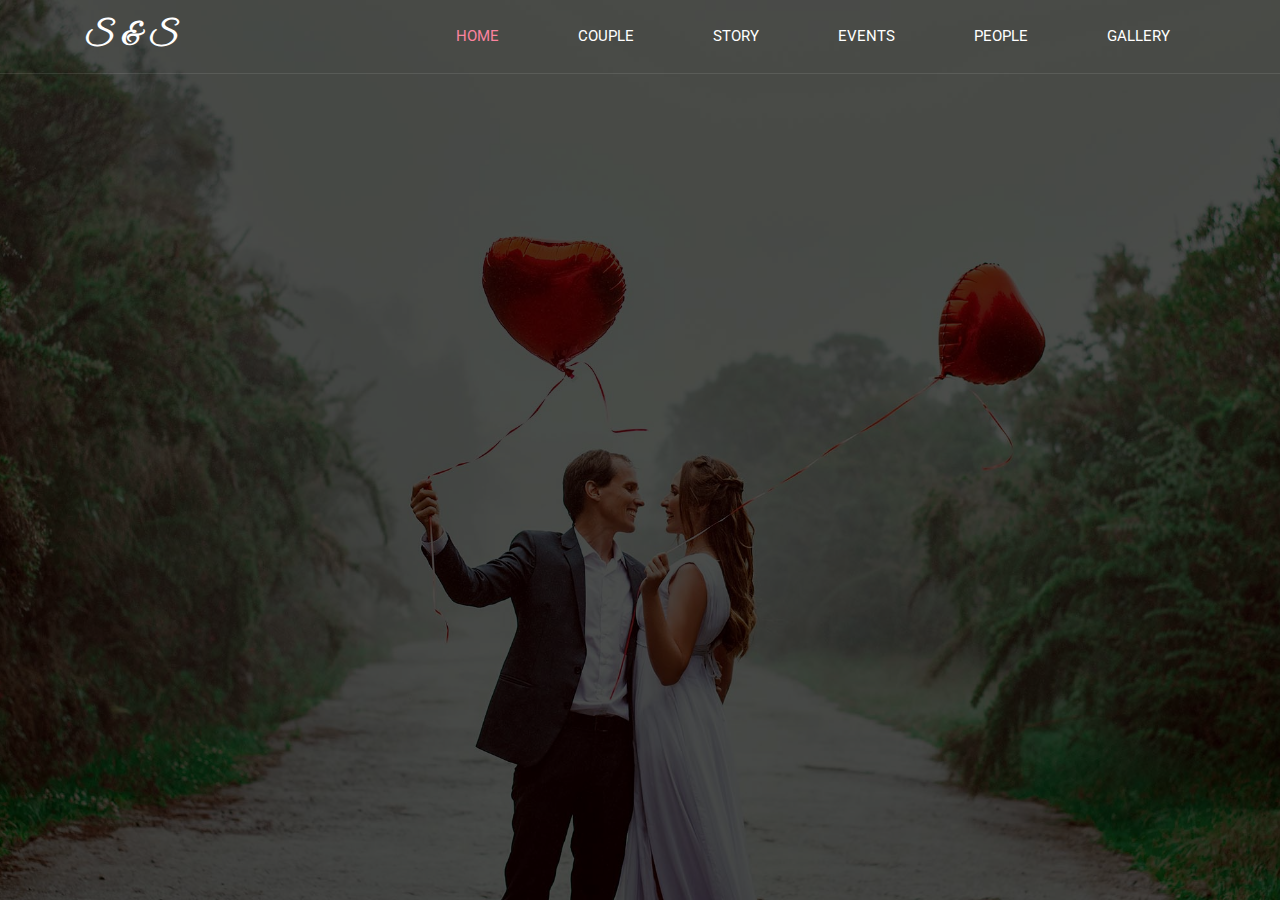
==== index.html @ 19b90238 "Start project" ====
<!DOCTYPE html>
<html lang="en">
<head>
    <meta charset="UTF-8">
    <meta name="viewport" content="width=device-width, initial-scale=1.0">
    <title>Wedding</title>
    <link rel="stylesheet" type="text/css" href="css/style.css">
    <link rel="stylesheet" type="text/css" href="css/pink.css">
</head>
<body>

    <!-- header start -->
    <header class="header">
        <div class="container">
            <div class="row align-items-center justify-content-between">
                <div class="logo">
                    <a href="index.html">S & S</a>
                </div>
                <div class="nav">
                    <ul>
                        <li><a href="#" class="active">Home</a></li>
                        <li><a href="#">Couple</a></li>
                        <li><a href="#">Story</a></li>
                        <li><a href="#">Events</a></li>
                        <li><a href="#">People</a></li>
                        <li><a href="#">Gallery</a></li>
                    </ul>
                </div>
            </div>
        </div>
    </header>
    <!-- header end -->

    <!-- home section start -->
    <section class="home-section">
        <!-- slide start -->
        <div class="slide active" style="background-image: url('img/slides/slide-1.jpg');">
            <div class="container">
                <div class="row align-items-center">
                    <div class="home-content">
                        <p>We are getting married</p>
                        <h1>Jean & Jeanne</h1>
                        <span>30 Feb 2024</span>
                    </div>
                </div>
            </div>
        </div>
        <!-- slide end -->

        <!-- slide start -->
        <div class="slide" style="background-image: url('img/slides/slide-2.jpg');">
            <div class="container">
                <div class="row align-items-center">
                    <div class="home-content">
                        <p>We are getting married</p>
                        <h1>Jean & Jeanne</h1>
                        <span>30 Feb 2024</span>
                    </div>
                </div>
            </div>
        </div>
        <!-- slide end -->
        <!-- slide start -->
        <div class="slide" style="background-image: url('img/slides/slide-3.jpg');">
            <div class="container">
                <div class="row align-items-center">
                    <div class="home-content">
                        <p>We are getting married</p>
                        <h1>Jean & Jeanne</h1>
                        <span>30 Feb 2024</span>
                    </div>
                </div>
            </div>
        </div>
        <!-- slide end -->
    </section>
    <!-- home section end -->


    <!-- jquery -->
    <script src="js/jquery.min.js"></script>
    <!-- main -->
    <script src="js/main.js"></script>
    
</body>
</html>
---- css/style.css ----
/* fonts */
@import url('https://fonts.googleapis.com/css2?family=Great+Vibes&display=swap');
@import url('https://fonts.googleapis.com/css2?family=Roboto:wght@400;500;700&display=swap');

/*default style */
* {
    /* transition: all 0.3s ease; */
    margin: 0;
    box-sizing: border-box;
}

:before, :after {
    box-sizing: border-box;
}

a {
    text-decoration: none;
}

img {
    max-width: 100%;
    vertical-align: middle;
}

.container {
    max-width: 1140px;
    margin: auto;
}

header, secttion, footer {
    display: block;
    width: 100%;
}

body {
    margin: 0;
    line-height: 1.5;
    font-size: 16px;
    font-weight: 400;
}

*:not(i) {
    font-family: 'Roboto', sans-serif;
}

.row {
    display: flex;
    flex-wrap: wrap;
}

.justify-content-between {
    justify-content: space-between;
}

.align-items-center {
    align-items: center;
}

/* header */
.header {
    position: absolute;
    left: 0;
    top: 0;
    z-index: 99;
    border-bottom: 1px solid rgba(255, 255, 255, 0.1);
}
.header .logo {
    padding: 0 15px ;
}

.header .logo a {
    font-size: 30px;
    color: #fff;
    font-weight: bold;
    font-family: 'Great Vibes', cursive;
    letter-spacing: 2px;
    text-transform: uppercase;
}


.header .nav {
    padding: 0 15px ;
}

.header .nav ul{
    list-style: none;
    margin: 0;
    padding: 0;
}

.header .nav ul li{
    display: inline-block;
    margin-left: 25px;
}

.header .nav ul li a{
    display: block;
    padding: 25px;
    color: #ffffff;
    font-size: 15px;
    text-transform: uppercase;
    text-decoration: none;
    transition: color 0.5s ease;
}


/* home section */
.home-section {
    min-height: 100vh;
    position: relative;
}

.home-section .slide {
    background-position: center;
    background-size: cover;
    position: absolute;
    z-index: 1;
    left: 0;
    top: 0;
    width: 100%;
    height: 100%;
    opacity: 0;
    visibility: hidden;
    transition: all 1s ease-in-out;
}

.home-section .slide.active {
    opacity: 1;
    visibility: visible;
}

.home-section .slide::before {
    content: '';
    position: absolute;
    left: 0;
    top: 0;
    width: 100%;
    height: 100%;
    background-color: rgba(0, 0, 0, 0.7);
    z-index: -1;
}

.home-section .row {
    min-height: 100vh;
}

.home-section .home-content {
    flex: 0 0 100%;
    max-width: 100%;
    padding: 0 15px;
    text-align: center;
}

.home-section .home-content p {
    font-size: 24px;
    color: #ffffff;
    margin: 0 0 15px;
}

.home-section .slide.active .home-content p {
    opacity: 0;
    animation: fadeInTop 1s ease forwards;
}

@keyframes fadeInTop {
    0% {
        transform: translateY(-50px);
    }
    100% {
        opacity: 1;
        transform: translateY(0px);
    }
}

.home-section .home-content h1 {
    font-size: 80px;
    color: #ffffff;
    margin: 0;
    font-weight: normal;
    font-family: 'Great Vibes', cursive;
}

.home-section .slide.active .home-content h1 {
    opacity: 0;
    animation: fadeInTop 1s ease forwards;
    animation-delay: 0.5s;
}

.home-section .home-content span {
    font-size: 20px;
    display: inline-block;
    border: 1px solid #ffffff;
    border-radius: 30px;
    color: #ffffff;
    padding: 7px 30px;
    margin: 15px 0 0;
}

.home-section .slide.active .home-content span {
    opacity: 0;
    animation: fadeInTop 1s ease forwards;
    animation-delay: 1s;
}
---- css/pink.css ----
/* pink color style */

.header .nav ul li a.active,
.header .nav ul li a:hover {
    color: #fb839e;
}
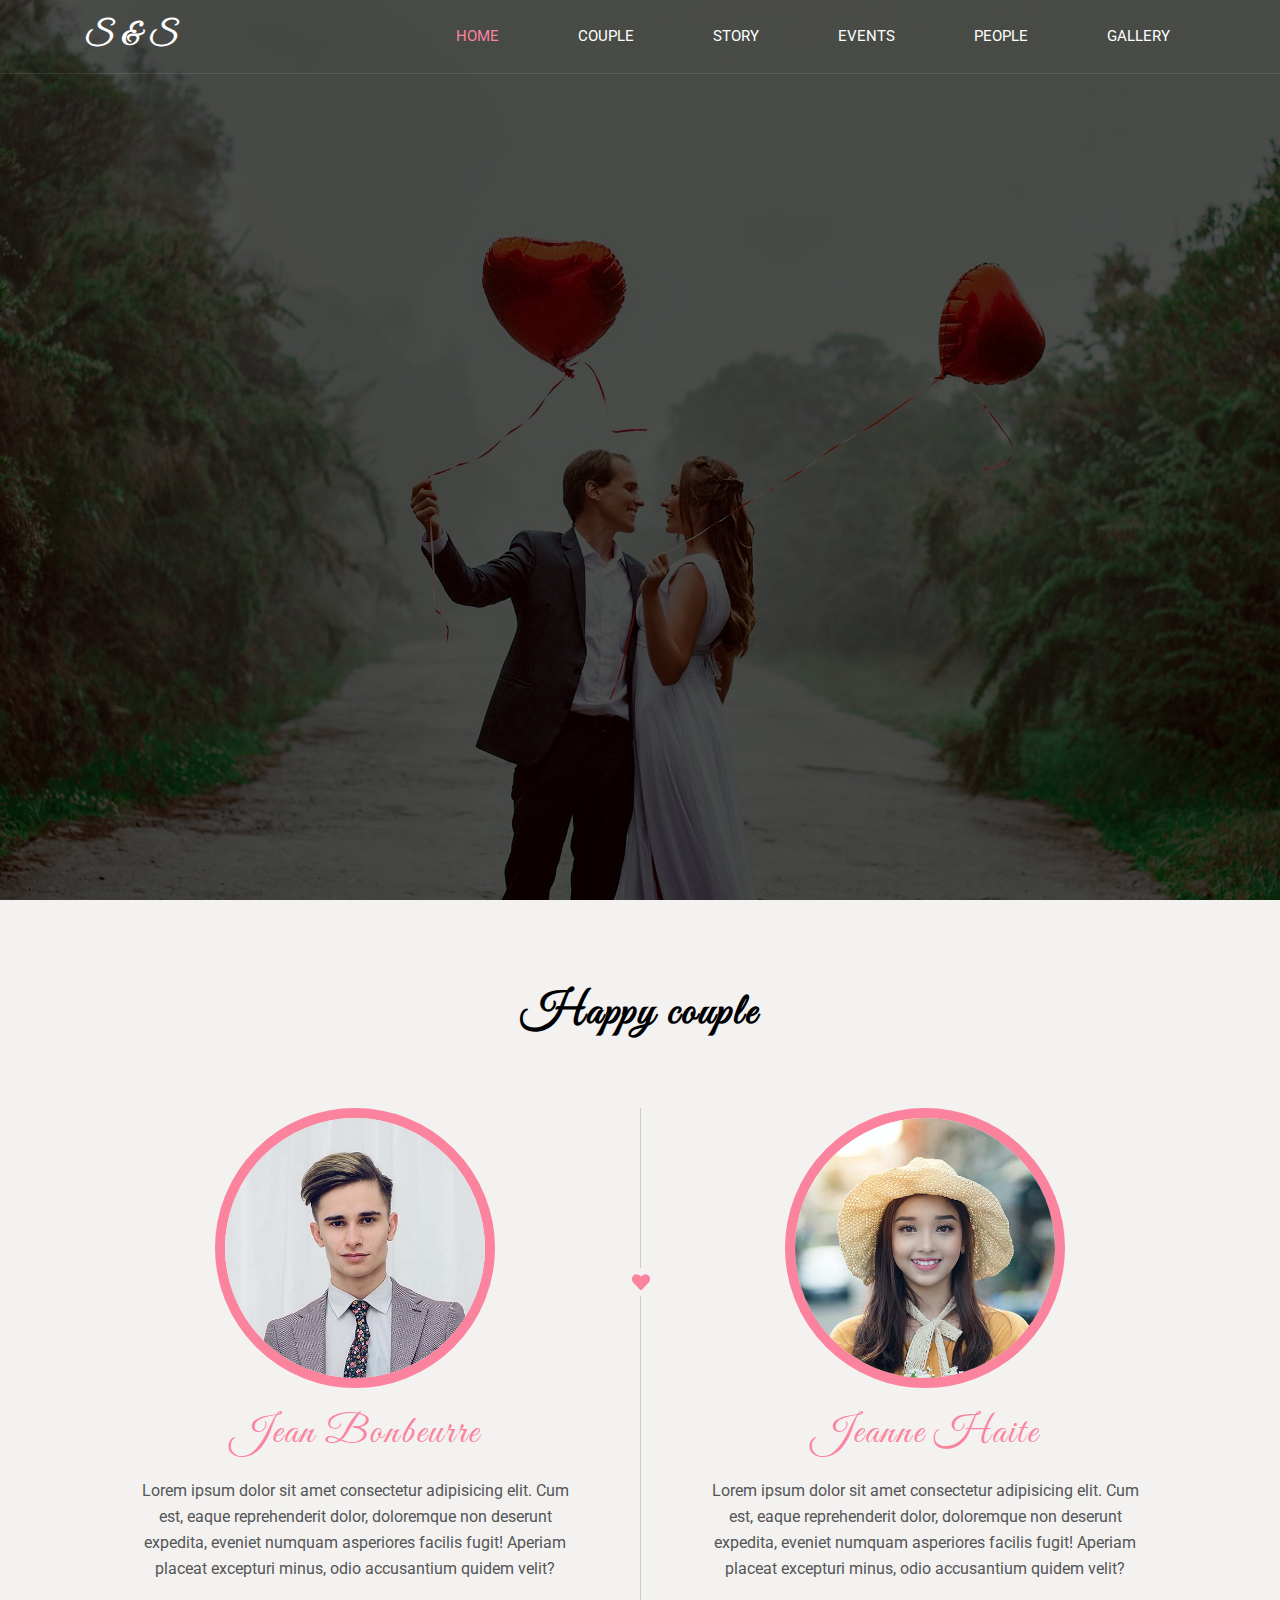
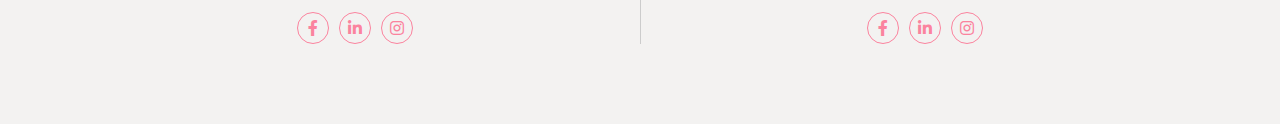
==== commit e05301b8: "Couple section" ====
--- a/index.html
+++ b/index.html
@@ -4,6 +4,8 @@
     <meta charset="UTF-8">
     <meta name="viewport" content="width=device-width, initial-scale=1.0">
     <title>Wedding</title>
+    <link rel="stylesheet" type="text/css" href="css/font-awesome.css">
+    <!-- font awesome -->
     <link rel="stylesheet" type="text/css" href="css/style.css">
     <link rel="stylesheet" type="text/css" href="css/pink.css">
 </head>
@@ -76,6 +78,41 @@
     </section>
     <!-- home section end -->
 
+    <!-- couple section end -->
+    <section class="couple-section">
+        <div class="container">
+            <div class="row">
+                <div class="section-title">
+                    <h2>Happy couple</h2>
+                </div>
+            </div>
+            <div class="row">
+                <div class="couple">
+                    <img src="img/groom.jpg" alt="happy couple">
+                    <h3>Jean Bonbeurre</h3>
+                    <p>Lorem ipsum dolor sit amet consectetur adipisicing elit. Cum est, eaque reprehenderit dolor, doloremque non deserunt expedita, eveniet numquam asperiores facilis fugit! Aperiam placeat excepturi minus, odio accusantium quidem velit?</p>
+                    <div class="social-links">
+                        <a href="#"><i class="fab fa-facebook-f"></i></a>
+                        <a href="#"><i class="fab fa-linkedin-in"></i></a>
+                        <a href="#"><i class="fab fa-instagram"></i></a>
+                    </div>
+                </div>
+                <div class="couple">
+                    <i class="fas fa-heart"></i>
+                    <img src="img/bride.jpg" alt="happy couple">
+                    <h3>Jeanne Haite</h3>
+                    <p>Lorem ipsum dolor sit amet consectetur adipisicing elit. Cum est, eaque reprehenderit dolor, doloremque non deserunt expedita, eveniet numquam asperiores facilis fugit! Aperiam placeat excepturi minus, odio accusantium quidem velit?</p>
+                    <div class="social-links">
+                        <a href="#"><i class="fab fa-facebook-f"></i></a>
+                        <a href="#"><i class="fab fa-linkedin-in"></i></a>
+                        <a href="#"><i class="fab fa-instagram"></i></a>
+                    </div>
+                </div>
+            </div>
+        </div>
+    </section>
+    <!-- couple section end -->
+
 
     <!-- jquery -->
     <script src="js/jquery.min.js"></script>
--- a/css/style.css
+++ b/css/style.css
@@ -37,6 +37,7 @@
     line-height: 1.5;
     font-size: 16px;
     font-weight: 400;
+    background-color: #f3f2f1;
 }
 
 *:not(i) {
@@ -54,6 +55,23 @@
 
 .align-items-center {
     align-items: center;
+}
+
+.section-title {
+    flex: 0 0 100%;
+    max-width: 100%;
+    padding: 0 15px;
+    text-align: center;
+    margin-bottom: 60px;
+}
+
+.section-title h2 {
+    font-size: 45px;
+    color: #000000;
+    font-weight: 700;
+    font-family: "Great Vibes", cursive;
+    letter-spacing: 2px;
+    margin: 0;
 }
 
 /* header */
@@ -200,4 +218,83 @@
     opacity: 0;
     animation: fadeInTop 1s ease forwards;
     animation-delay: 1s;
+}
+
+/* couple section */
+.couple-section {
+    padding: 80px 0 80px;
+}
+
+.couple-section .couple{
+    flex: 0 0 50%;
+    max-width: 50%;
+    padding: 0 60px;
+    text-align: center;
+    position: relative;
+}
+
+.couple-section .couple:nth-child(2):before {
+    content: '';
+    position: absolute;
+    left: 0;
+    top: 0;
+    width: 1px;
+    height: 100%;
+    background-color: #cccccc;
+}
+
+.couple-section .couple i.fa-heart {
+    position: absolute;
+    left: -15px;
+    width: 31px;
+    background-color: #f3f2f1;
+    padding: 5px;
+    text-align: center;
+    font-size: 18px;
+    top: 30%;
+}
+.couple-section .couple img {
+    max-width: 280px;
+    width: 100%;
+    border-radius: 50%;
+    border: 10px solid transparent;
+}
+
+.couple-section .couple h3 {
+    font-size: 40px;
+    margin: 15px 0;
+    font-family: 'Great Vibes', cursive;
+    font-weight: normal;
+    letter-spacing: 2px;
+}
+
+.couple-section .couple p {
+    font-size: 16px;
+    line-height: 26px;
+    color: #555555;
+    margin: 0;
+}
+
+.couple-section .social-links {
+    padding-top: 30px;
+}
+
+.couple-section .social-links a {
+    display: inline-block;
+    margin: 0 3px;
+}
+
+.couple-section .social-links a i {
+    height: 32px;
+    width: 32px;
+    line-height: 30px;
+    border: 1px solid transparent;
+    text-align: center;
+    display: block;
+    border-radius: 50%;
+    transition: all 0.5s ease;
+}
+
+.couple-section .social-links a:hover i {
+    color: #f3f2f1;
 }--- a/css/pink.css
+++ b/css/pink.css
@@ -1,6 +1,18 @@
 /* pink color style */
 
+.couple-section .social-links a i,
+.couple-section .couple i.fa-heart,
+.couple-section .couple h3,
 .header .nav ul li a.active,
 .header .nav ul li a:hover {
     color: #fb839e;
+}
+
+.couple-section .social-links a i,
+.couple-section .couple img {
+    border-color: #fb839e;
+}
+
+.couple-section .social-links a:hover i {
+    background-color: #fb839e;
 }